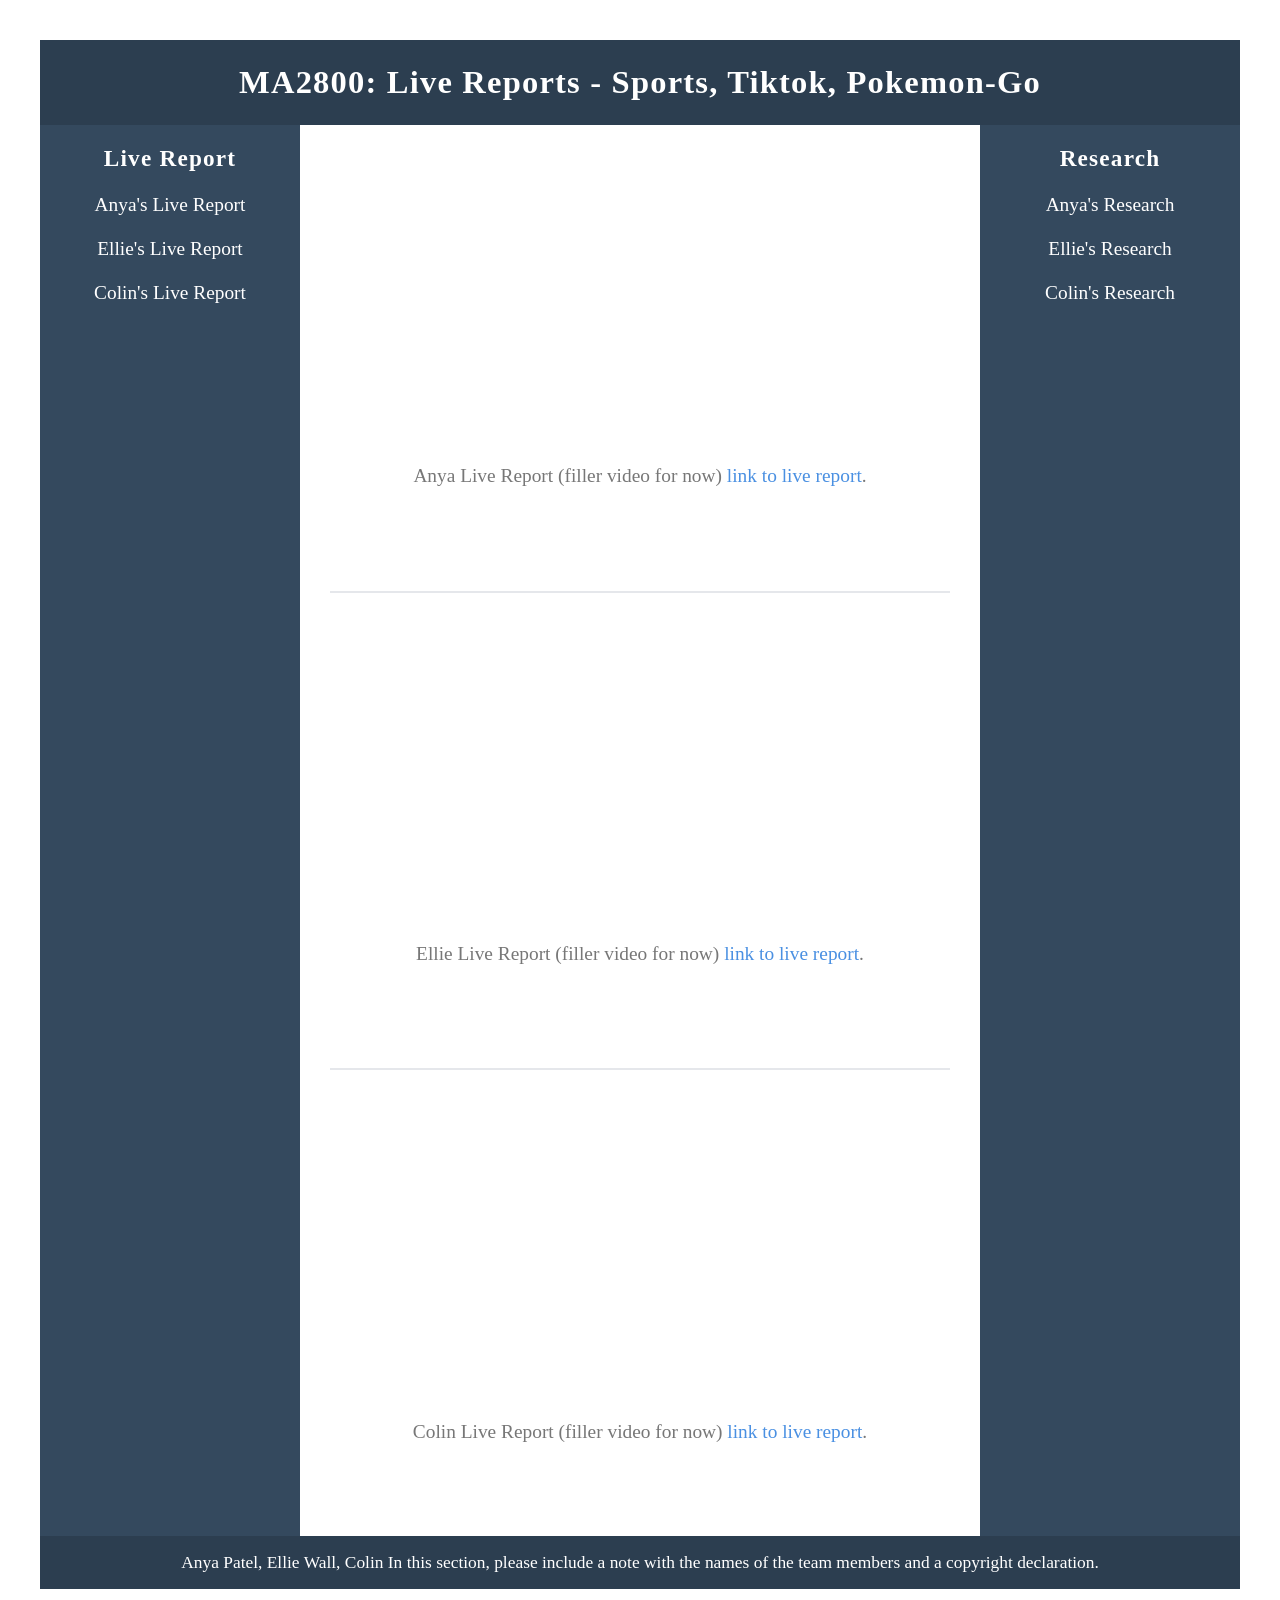
==== index.html @ e027db41 "added to anya section" ====
<html> 
<head>
  <link rel="stylesheet" href="style.css">
  
		<style type="text/css">
      
			* {
				box-sizing: border-box;
			}
	
		</style>
  
  </head>


<body class="main">
	<header>
    <b>MA2800: Live Reports - Sports, Tiktok, Pokemon-Go</b>
	</header>
  
<div class="main-body">

  <section class="main-content">  
    
    <br><br><br>
      
    
<iframe width="400px" height="225" src="https://www.youtube.com/embed/4irKb59Mtws?si=ZfSby3piCIACk_WV" title="YouTube video player" frameborder="0" allow="accelerometer; autoplay; clipboard-write; encrypted-media; gyroscope; picture-in-picture; web-share" referrerpolicy="strict-origin-when-cross-origin" allowfullscreen></iframe>

<p>
  Anya Live Report (filler video for now)
<a href="https://support.google.com/youtube/answer/171780?hl=en-GB#:~:text=Embed%20a%20video%20or%20playlist&text=From%20the%20list%20of%20Share,com%20to%20the%20firewall%20allowlist." target="_blank">link to live report</a>.
</p>
    
<br><br>
<hr class="divider" id="Ellie">
<br><br><br>
    
<iframe width="400" height="225" src="https://www.youtube.com/embed/wGW_brMHK-o?si=hRxKxmYurmIoXwDk" title="YouTube video player" frameborder="0" allow="accelerometer; autoplay; clipboard-write; encrypted-media; gyroscope; picture-in-picture; web-share" referrerpolicy="strict-origin-when-cross-origin" allowfullscreen></iframe>

<p>
  Ellie Live Report (filler video for now)
<a href="https://ukft.org/sustainabilityconference24/" target="_blank">link to live report</a>.
</p>

<br><br>
<hr class="divider" id="Colin">
<br><br><br>
    
<iframe width="400" height="225" src="https://www.youtube.com/embed/zsjhBe-sXkY?si=4Ie4FmLGtSsrRC6t" title="YouTube video player" frameborder="0" allow="accelerometer; autoplay; clipboard-write; encrypted-media; gyroscope; picture-in-picture; web-share" referrerpolicy="strict-origin-when-cross-origin" allowfullscreen></iframe>

<p>
Colin Live Report (filler video for now) 
<a href="https://www.youtube.com/embed/zsjhBe-sXkY?si=4Ie4FmLGtSsrRC6t" target="_blank">link to live report</a>.
</p>

<br><br>
    
</section>
  

<div class="main-sidebar-1 hg-sidebar">
  <a href="index.html"><b>Live Report</b></a> 
  <br><br>
  <a href="index.html">Anya's Live Report</a>
  <br><br>
  <a href="index.html#Ellie">Ellie's Live Report</a>
  <br><br>
  <a href="index.html#Colin">Colin's Live Report</a>
</div>

<div class="main-sidebar-2 hg-sidebar">
  <a href="research.html"><b>Research</b></a>
  <br><br>
  <a href="research.html#Anya">Anya's Research</a>
  <br><br>
  <a href="research.html#Ellie">Ellie's Research</a>
  <br><br>
  <a href="research.html#Colin">Colin's Research</a>
</div>
  
</div>

<footer>
  Anya Patel, Ellie Wall, Colin
In this section, please include a note with the names of the team members and a copyright declaration.
</footer>

  </body>
  
  </html>
---- style.css ----
html, body {
    margin: 0;
    padding: 20px;
    font-family: 'Times New Roman', serif;				
    font-size: 1.1em;
    text-align: center;
    color: #2b2b2b;
}
    
.main header {
    background: #2c3e50;
    color: white;
    font-size: 1.4em;
    padding: 24px;
}

.main footer {
    background: #2c3e50;
    color: white;
    font-size: 0.9em;
    padding: 16px;
}
    
.hg-sidebar {
    background: #34495e;
    color: white;
    min-width: 180px;
    padding: 20px;
}

.hg-sidebar a {
    color: #ffffff;
    text-decoration: none;
    padding: 10px 12px;
}

.hg-sidebar a:hover {
    color: #4a90e2;
    background: rgba(138, 152, 223, 0.1);
}

.main {
    min-height: 100vh;
}
    
.main, .main-body {        
    display: flex;
    flex: 1 1 auto;
    flex-direction: column;
}
    
.main-content {
    flex: 1 1 auto;
    color: #777777;
    padding: 30px;
}

iframe {
    border-radius: 10px; /* makes the corner of the videos rounded, you can remove if you dont like it*/
    max-width: 100%;
}

a {
    color: #4a90e2;
    text-decoration: none;
}

a:hover {
    text-decoration: underline;
}

.divider {
    border: none;
    border-top: 2px solid #e5e7eb;
    margin: 40px 0;
 }

b {
    letter-spacing: 1.2px;
    font-size: 1.2em;
  }
                 
 @media (min-width: 768px) {
    .main-sidebar-1 {
        order: -1;
    }
                
.main-body {
    flex-direction: row;
    }
            
.hg-sidebar {
    flex: 0 0 260px;
    }
            
    }
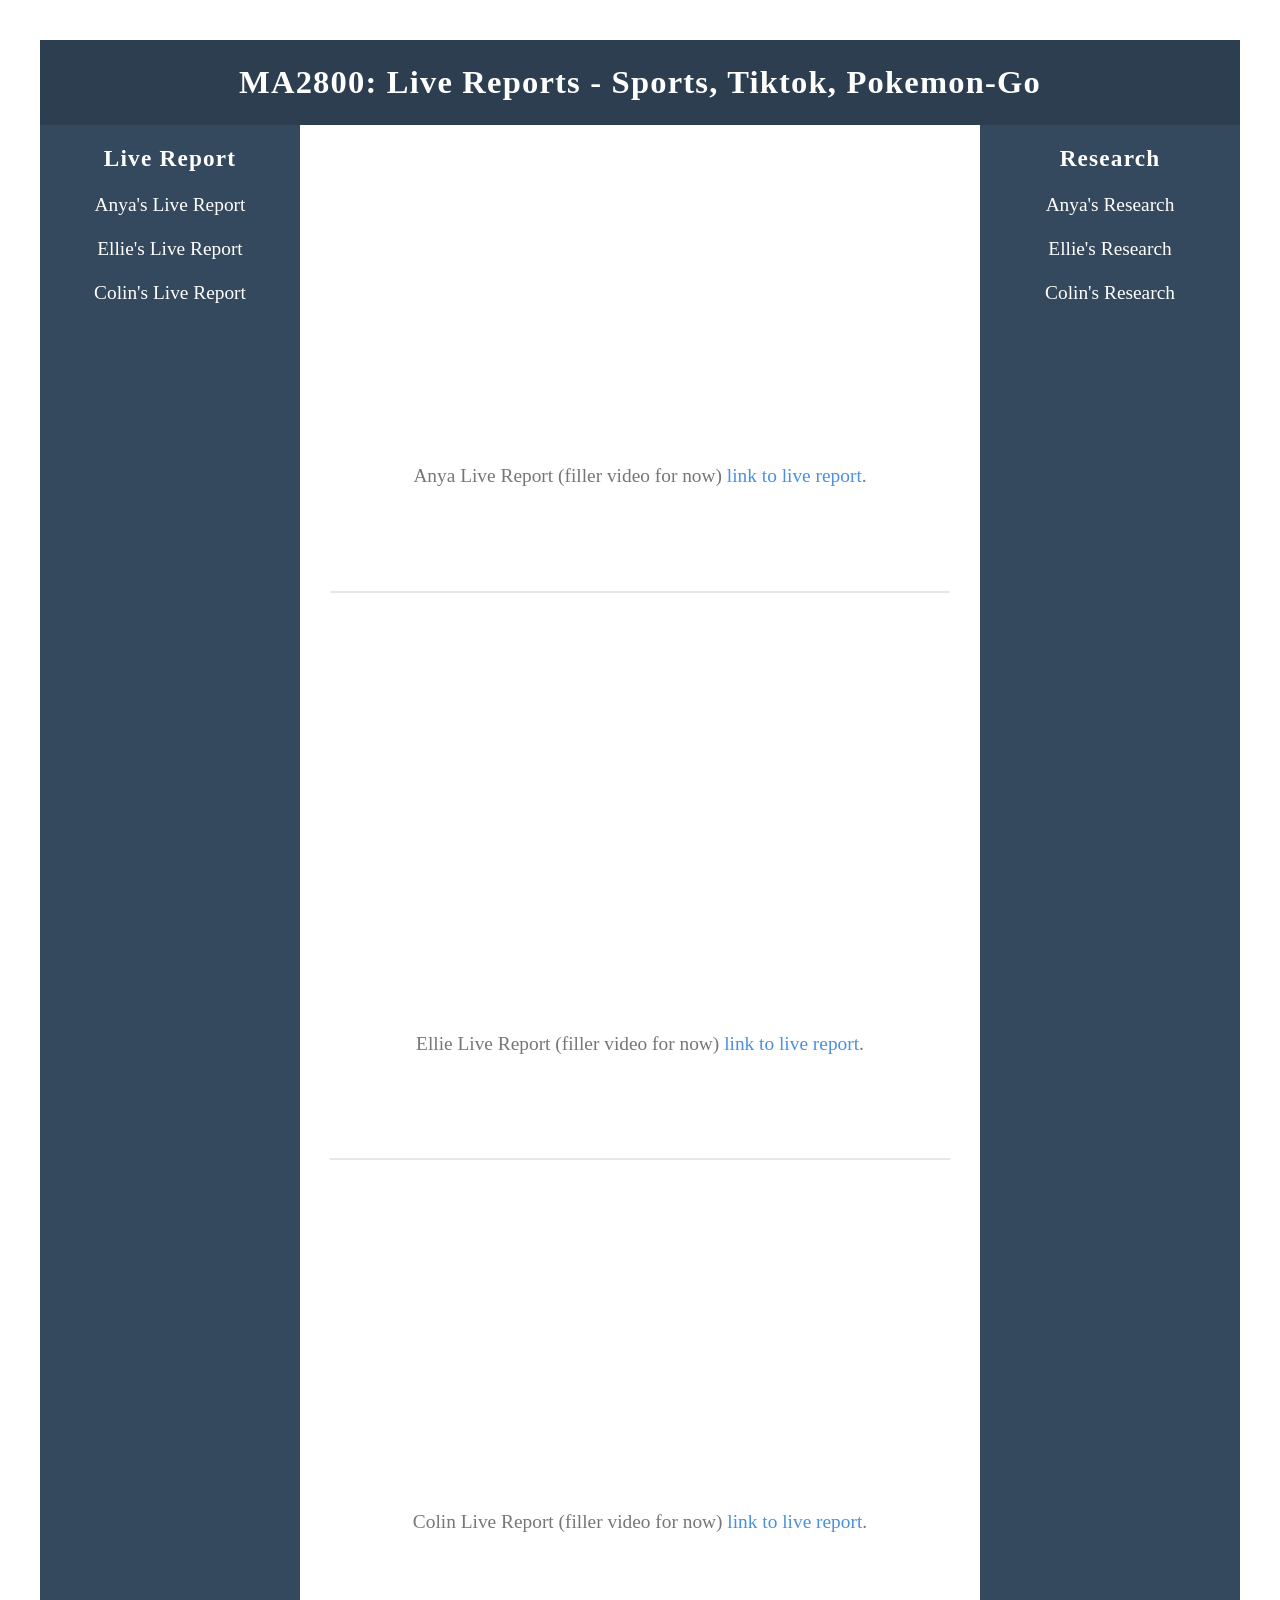
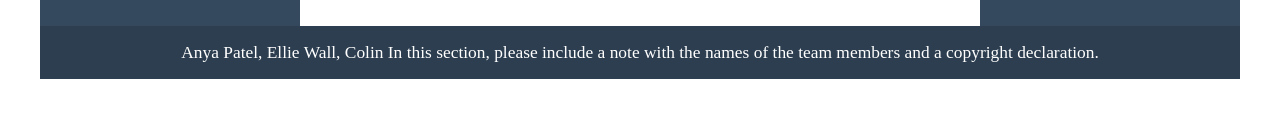
==== commit 60242077: "last change ellie" ====
--- a/index.html
+++ b/index.html
@@ -36,11 +36,11 @@
 <hr class="divider" id="Ellie">
 <br><br><br>
     
-<iframe width="400" height="225" src="https://www.youtube.com/embed/wGW_brMHK-o?si=hRxKxmYurmIoXwDk" title="YouTube video player" frameborder="0" allow="accelerometer; autoplay; clipboard-write; encrypted-media; gyroscope; picture-in-picture; web-share" referrerpolicy="strict-origin-when-cross-origin" allowfullscreen></iframe>
+<iframe width="560" height="315" src="https://www.youtube.com/embed/92qZfzbI1JE?si=lAw5JlmBK-CKZKuy" title="YouTube video player" frameborder="0" allow="accelerometer; autoplay; clipboard-write; encrypted-media; gyroscope; picture-in-picture; web-share" referrerpolicy="strict-origin-when-cross-origin" allowfullscreen></iframe>
 
 <p>
   Ellie Live Report (filler video for now)
-<a href="https://ukft.org/sustainabilityconference24/" target="_blank">link to live report</a>.
+<a href="https://youtu.be/92qZfzbI1JE?si=pVX-ABVM3F_J2EYu" target="_blank">link to live report</a>.
 </p>
 
 <br><br>
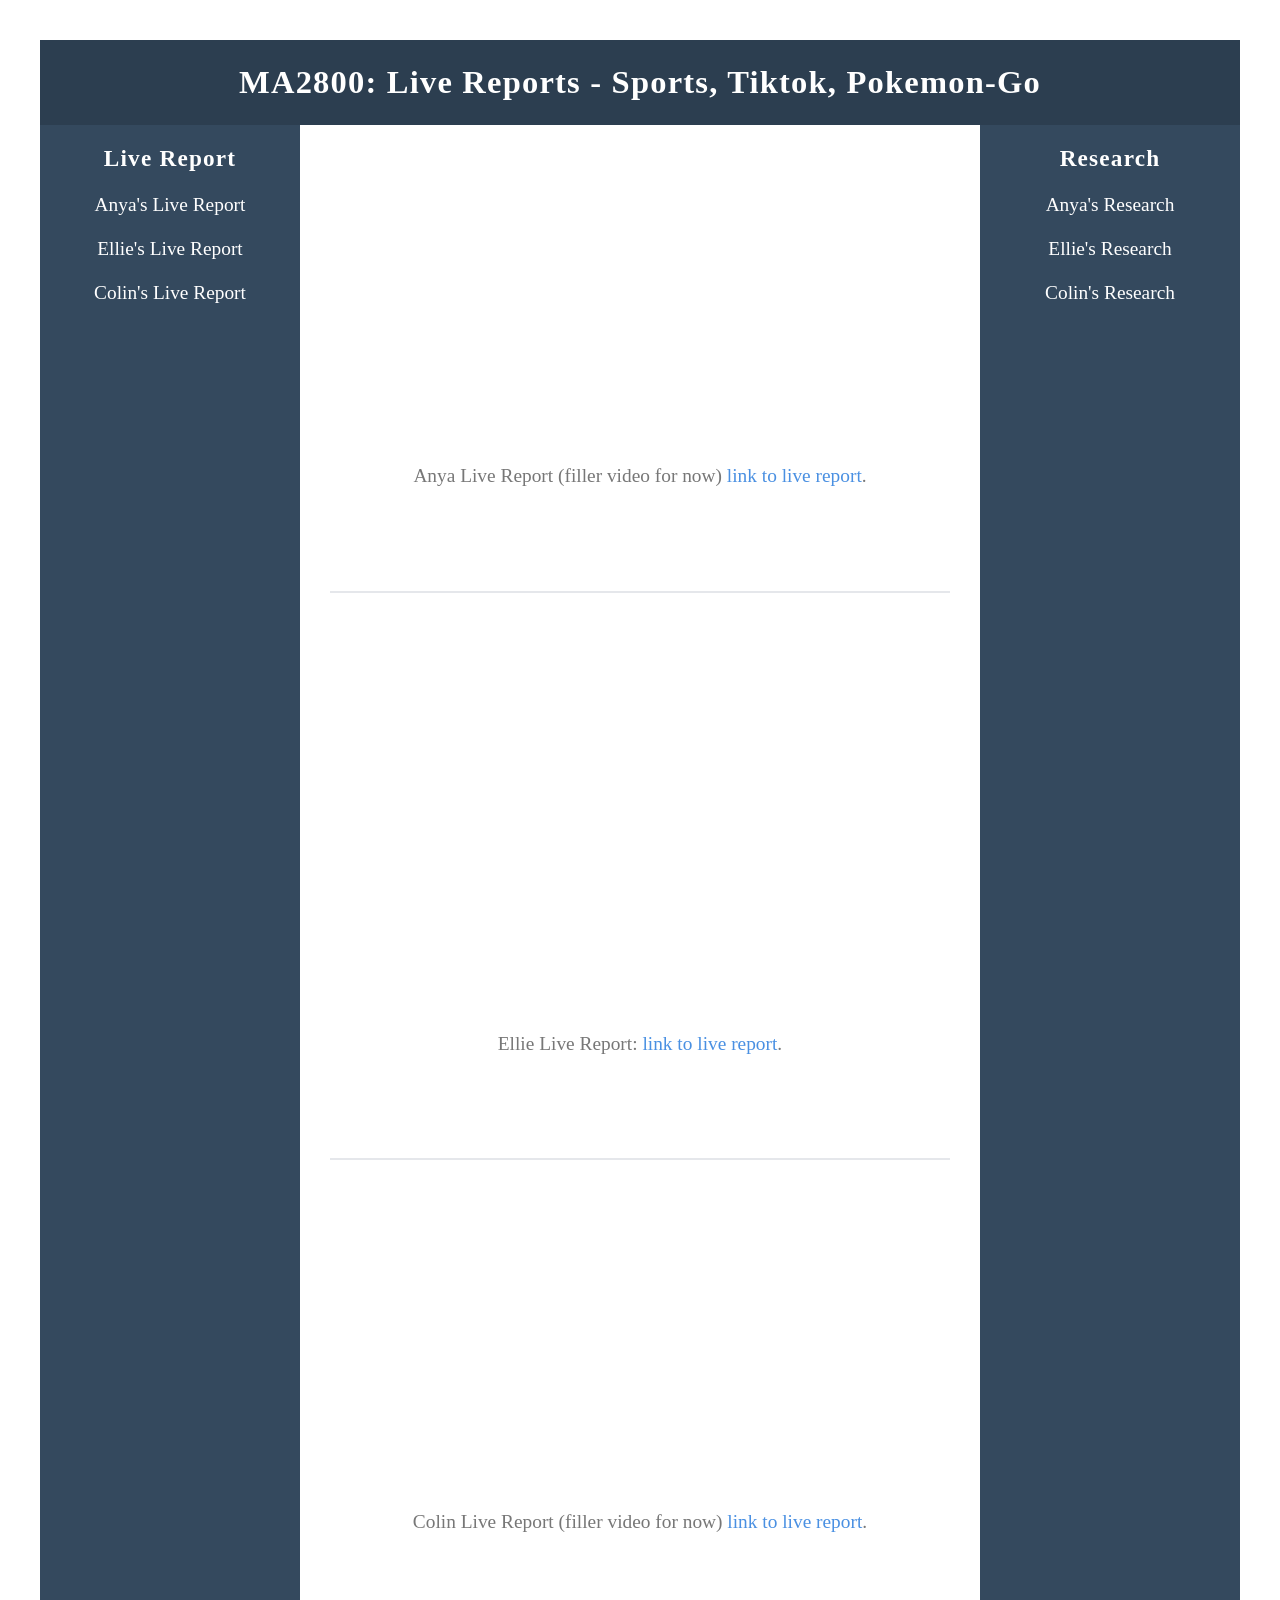
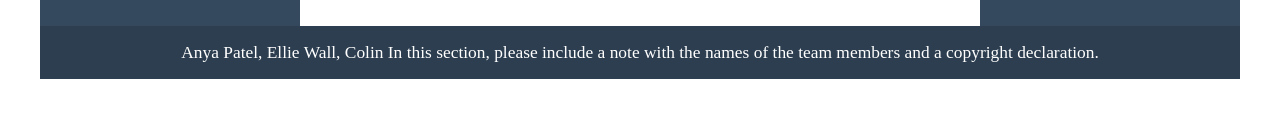
==== commit 39b3b340: "gbvhdfbhr" ====
--- a/index.html
+++ b/index.html
@@ -39,7 +39,7 @@
 <iframe width="560" height="315" src="https://www.youtube.com/embed/92qZfzbI1JE?si=lAw5JlmBK-CKZKuy" title="YouTube video player" frameborder="0" allow="accelerometer; autoplay; clipboard-write; encrypted-media; gyroscope; picture-in-picture; web-share" referrerpolicy="strict-origin-when-cross-origin" allowfullscreen></iframe>
 
 <p>
-  Ellie Live Report (filler video for now)
+  Ellie Live Report:
 <a href="https://youtu.be/92qZfzbI1JE?si=pVX-ABVM3F_J2EYu" target="_blank">link to live report</a>.
 </p>
 
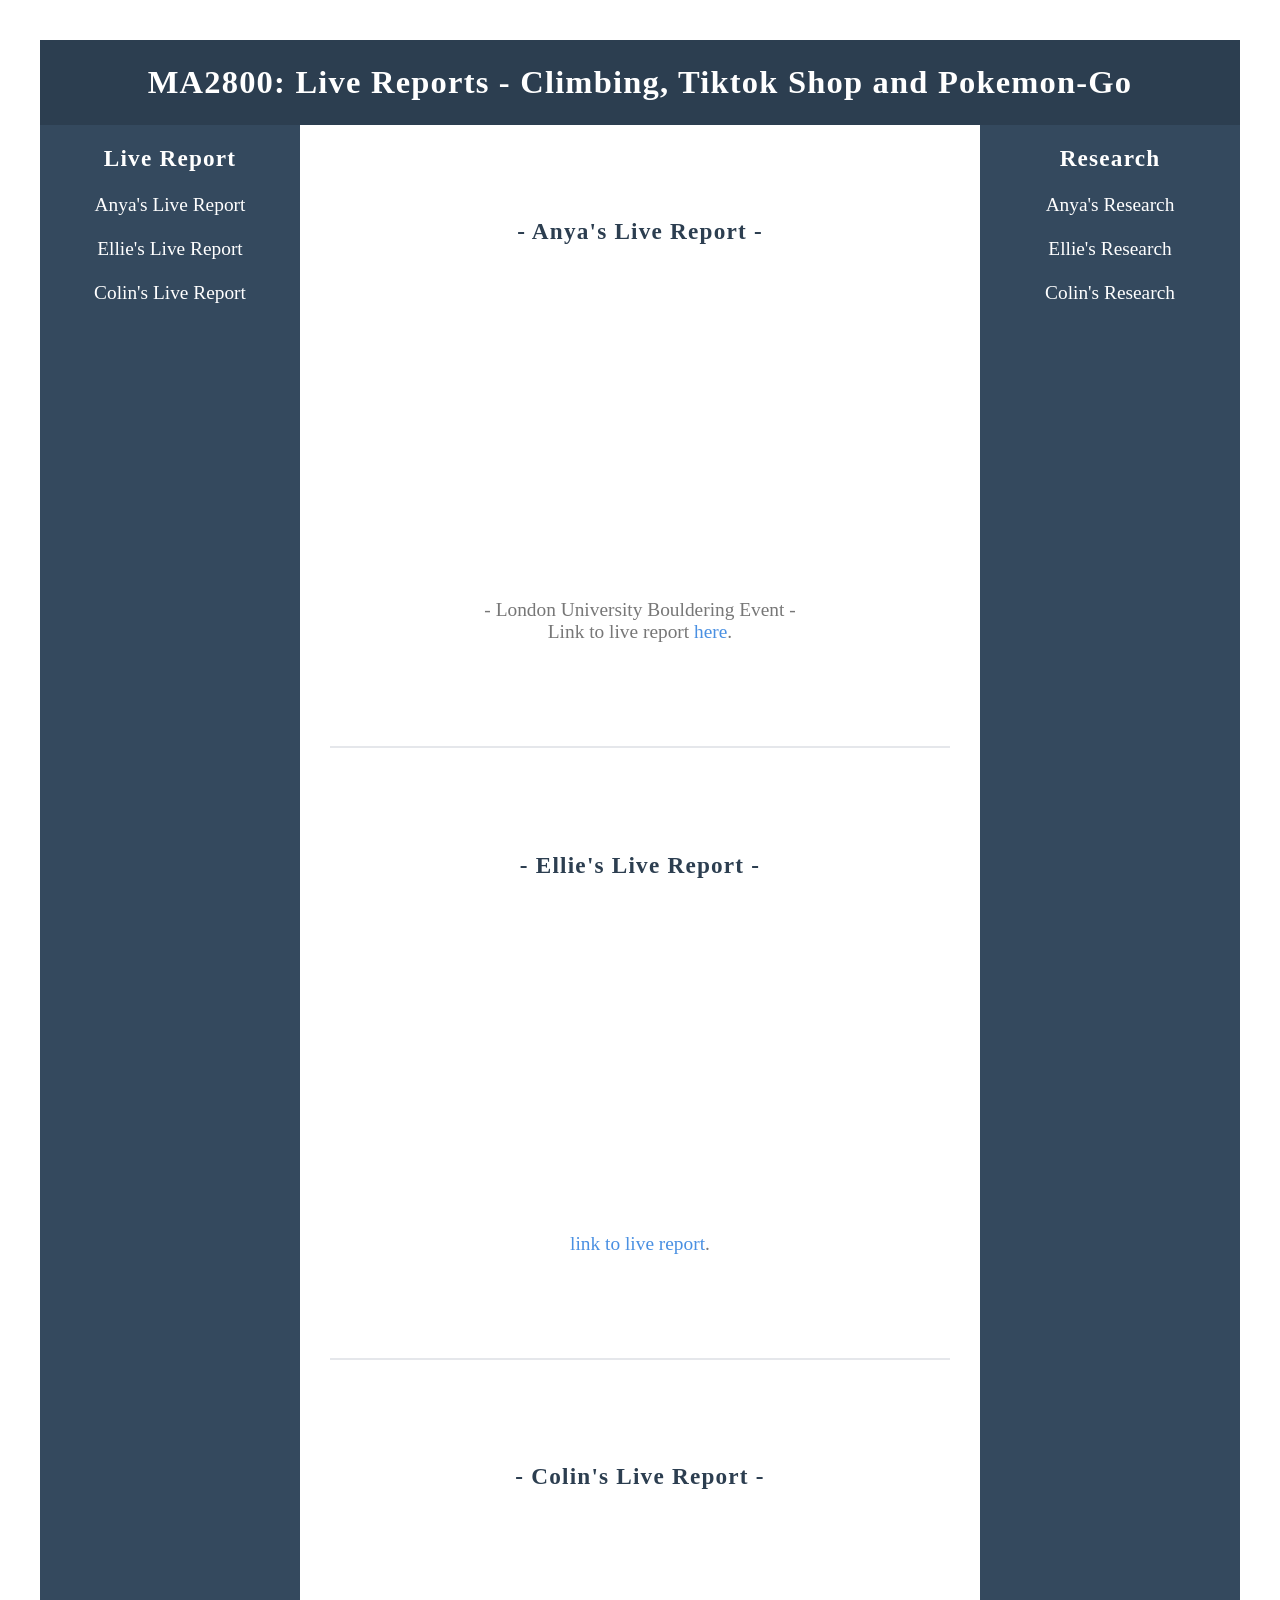
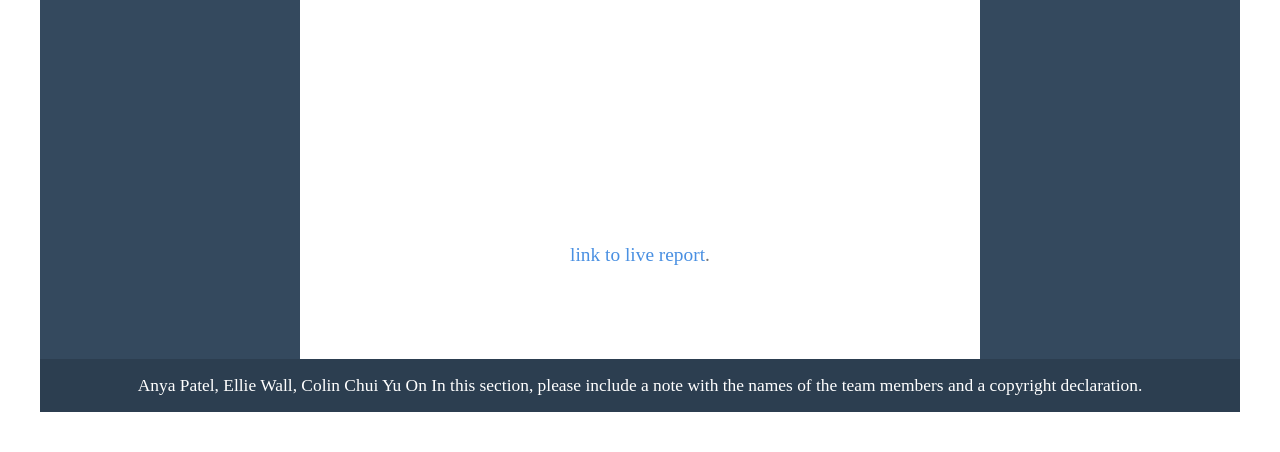
==== commit e3d68614: "made pretty, finished some more Anya sections" ====
--- a/index.html
+++ b/index.html
@@ -15,42 +15,39 @@
 
 <body class="main">
 	<header>
-    <b>MA2800: Live Reports - Sports, Tiktok, Pokemon-Go</b>
+    <b class="bold-text">MA2800: Live Reports - Climbing, Tiktok Shop and Pokemon-Go</b>
 	</header>
   
 <div class="main-body">
 
   <section class="main-content">  
     
-    <br><br><br>
+    <br><br>
       
-    
-<iframe width="400px" height="225" src="https://www.youtube.com/embed/4irKb59Mtws?si=ZfSby3piCIACk_WV" title="YouTube video player" frameborder="0" allow="accelerometer; autoplay; clipboard-write; encrypted-media; gyroscope; picture-in-picture; web-share" referrerpolicy="strict-origin-when-cross-origin" allowfullscreen></iframe>
+    <p><b class="in-text bold-text">- Anya's Live Report -</b></p>
+    <iframe width="560" height="315" src="https://www.youtube.com/embed/AcAt4Gjz7Us?si=WIfXNjkvLZYk3I-H" title="YouTube video player" frameborder="0" allow="accelerometer; autoplay; clipboard-write; encrypted-media; gyroscope; picture-in-picture; web-share" referrerpolicy="strict-origin-when-cross-origin" allowfullscreen></iframe>
 
-<p>
-  Anya Live Report (filler video for now)
-<a href="https://support.google.com/youtube/answer/171780?hl=en-GB#:~:text=Embed%20a%20video%20or%20playlist&text=From%20the%20list%20of%20Share,com%20to%20the%20firewall%20allowlist." target="_blank">link to live report</a>.
+<p>- London University Bouldering Event -<br> Link to live report 
+<a href="https://www.youtube.com/watch?v=AcAt4Gjz7Us" target="_blank">here</a>.
 </p>
     
 <br><br>
 <hr class="divider" id="Ellie">
-<br><br><br>
-    
+<br><br>
+<p><b class="in-text bold-text">- Ellie's Live Report -</b></p>
 <iframe width="560" height="315" src="https://www.youtube.com/embed/92qZfzbI1JE?si=lAw5JlmBK-CKZKuy" title="YouTube video player" frameborder="0" allow="accelerometer; autoplay; clipboard-write; encrypted-media; gyroscope; picture-in-picture; web-share" referrerpolicy="strict-origin-when-cross-origin" allowfullscreen></iframe>
 
 <p>
-  Ellie Live Report:
 <a href="https://youtu.be/92qZfzbI1JE?si=pVX-ABVM3F_J2EYu" target="_blank">link to live report</a>.
 </p>
 
 <br><br>
 <hr class="divider" id="Colin">
-<br><br><br>
-    
-<iframe width="400" height="225" src="https://www.youtube.com/embed/zsjhBe-sXkY?si=4Ie4FmLGtSsrRC6t" title="YouTube video player" frameborder="0" allow="accelerometer; autoplay; clipboard-write; encrypted-media; gyroscope; picture-in-picture; web-share" referrerpolicy="strict-origin-when-cross-origin" allowfullscreen></iframe>
+<br><br>
+<p><b class="in-text bold-text">- Colin's Live Report -</b></p>
+<iframe width="560" height="315" src="https://www.youtube.com/embed/zsjhBe-sXkY?si=4Ie4FmLGtSsrRC6t" title="YouTube video player" frameborder="0" allow="accelerometer; autoplay; clipboard-write; encrypted-media; gyroscope; picture-in-picture; web-share" referrerpolicy="strict-origin-when-cross-origin" allowfullscreen></iframe>
 
 <p>
-Colin Live Report (filler video for now) 
 <a href="https://www.youtube.com/embed/zsjhBe-sXkY?si=4Ie4FmLGtSsrRC6t" target="_blank">link to live report</a>.
 </p>
 
@@ -60,7 +57,7 @@
   
 
 <div class="main-sidebar-1 hg-sidebar">
-  <a href="index.html"><b>Live Report</b></a> 
+  <a href="index.html"><b class="bold-text">Live Report</b></a> 
   <br><br>
   <a href="index.html">Anya's Live Report</a>
   <br><br>
@@ -70,7 +67,7 @@
 </div>
 
 <div class="main-sidebar-2 hg-sidebar">
-  <a href="research.html"><b>Research</b></a>
+  <a href="research.html"><b class="bold-text">Research</b></a>
   <br><br>
   <a href="research.html#Anya">Anya's Research</a>
   <br><br>
@@ -82,7 +79,7 @@
 </div>
 
 <footer>
-  Anya Patel, Ellie Wall, Colin
+  Anya Patel, Ellie Wall, Colin Chui Yu On
 In this section, please include a note with the names of the team members and a copyright declaration.
 </footer>
 
--- a/style.css
+++ b/style.css
@@ -76,9 +76,13 @@
     margin: 40px 0;
  }
 
-b {
+ .bold-text {
     letter-spacing: 1.2px;
     font-size: 1.2em;
+  }
+
+  .in-text {
+    color: #2c3e50
   }
                  
  @media (min-width: 768px) {
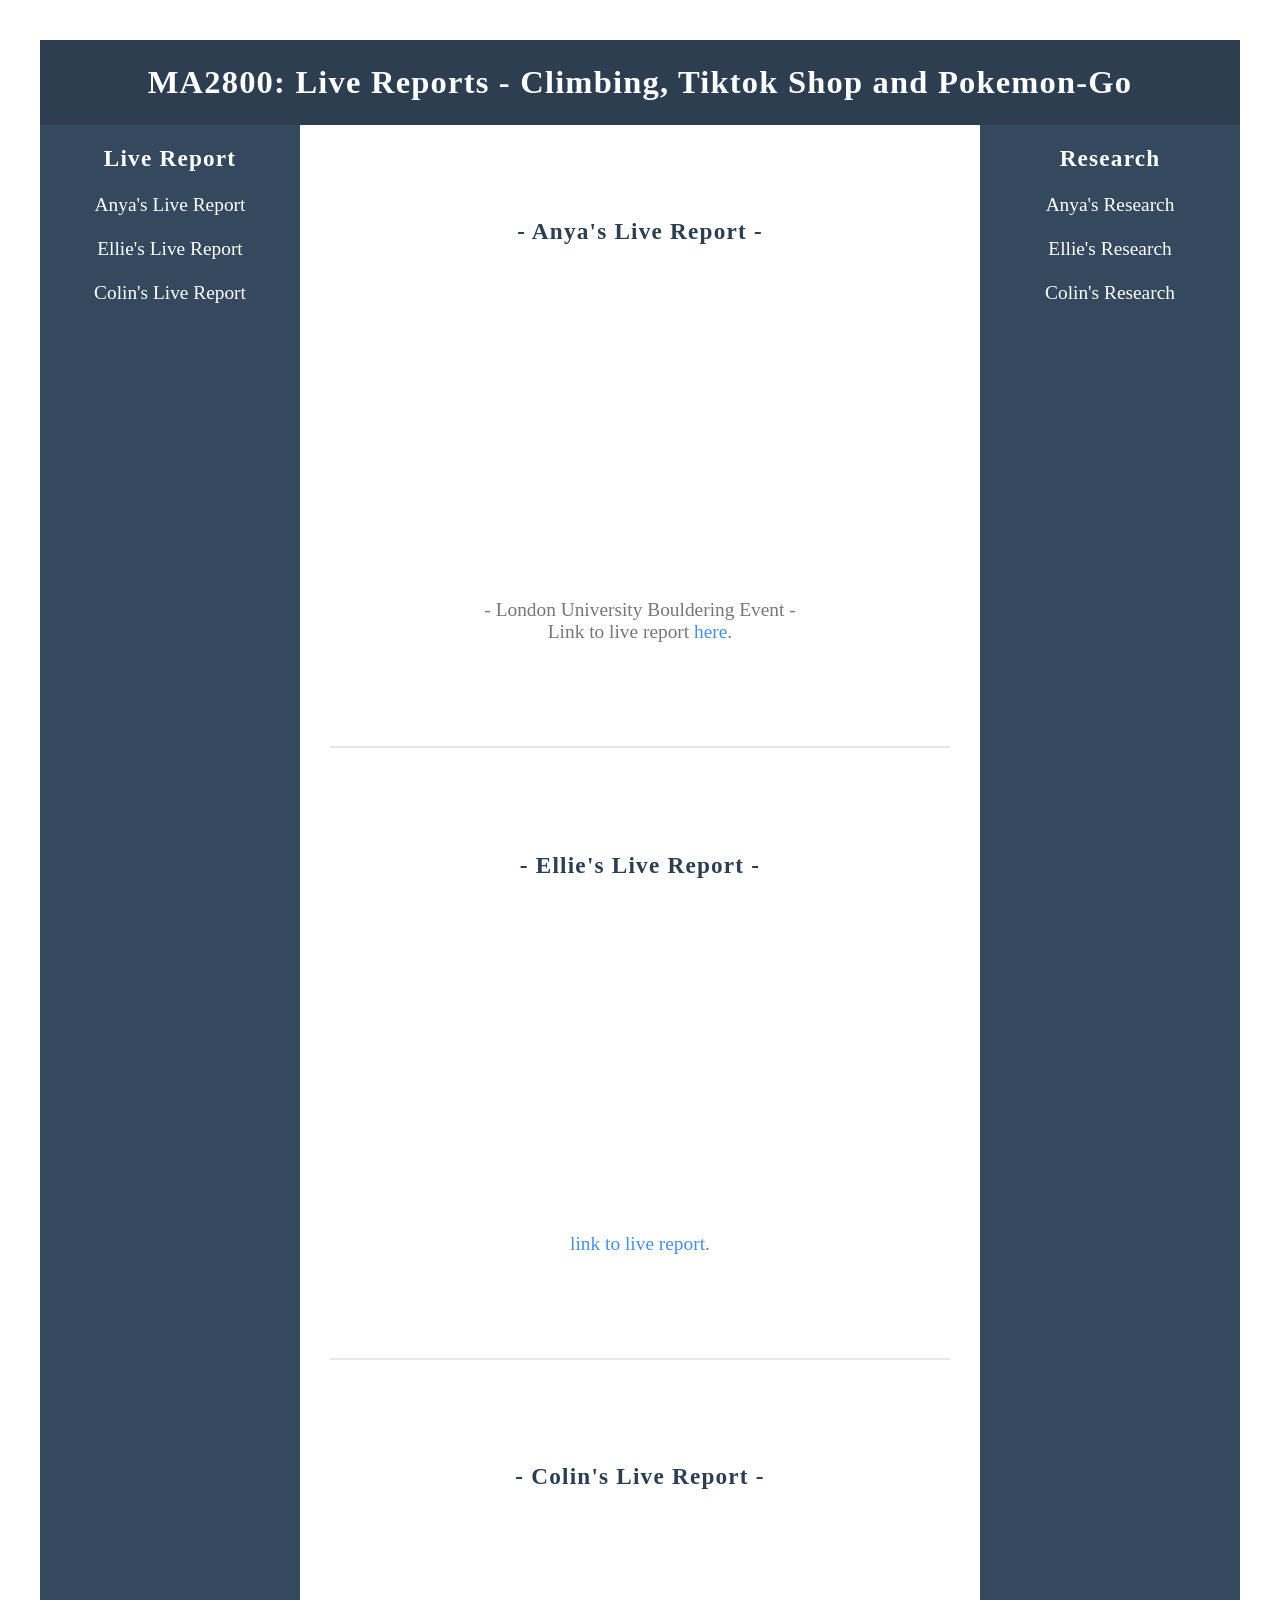
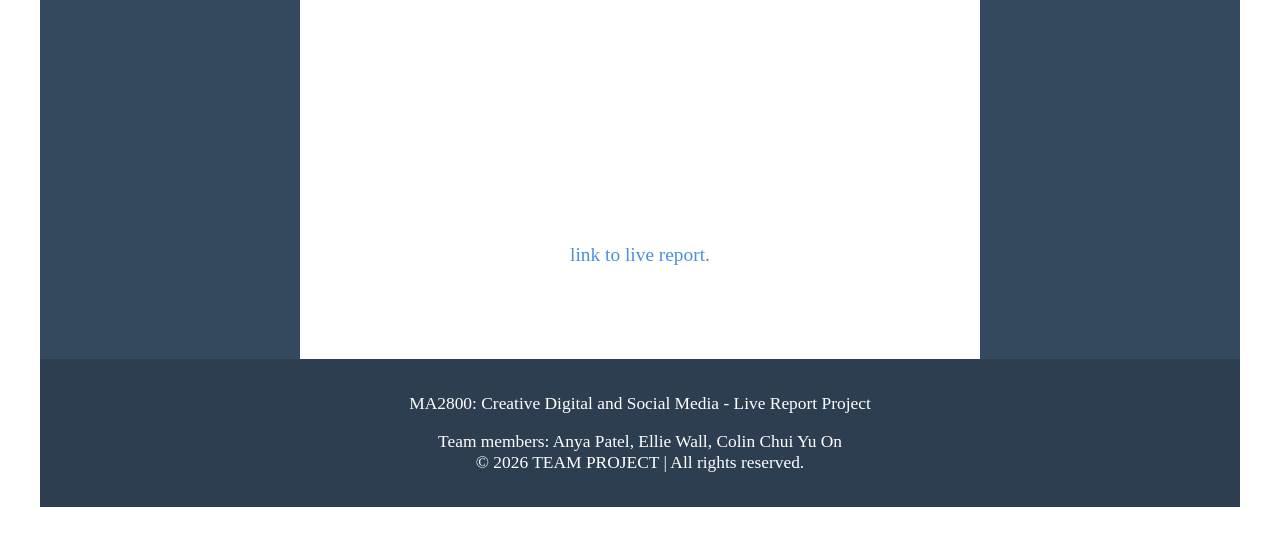
==== commit 8493bfd6: "added copyright declaration" ====
--- a/index.html
+++ b/index.html
@@ -79,8 +79,9 @@
 </div>
 
 <footer>
-  Anya Patel, Ellie Wall, Colin Chui Yu On
-In this section, please include a note with the names of the team members and a copyright declaration.
+  <p>MA2800: Creative Digital and Social Media - Live Report Project</p>
+  <p>Team members: Anya Patel, Ellie Wall, Colin Chui Yu On <br>
+    © 2026 TEAM PROJECT | All rights reserved.</p>
 </footer>
 
   </body>
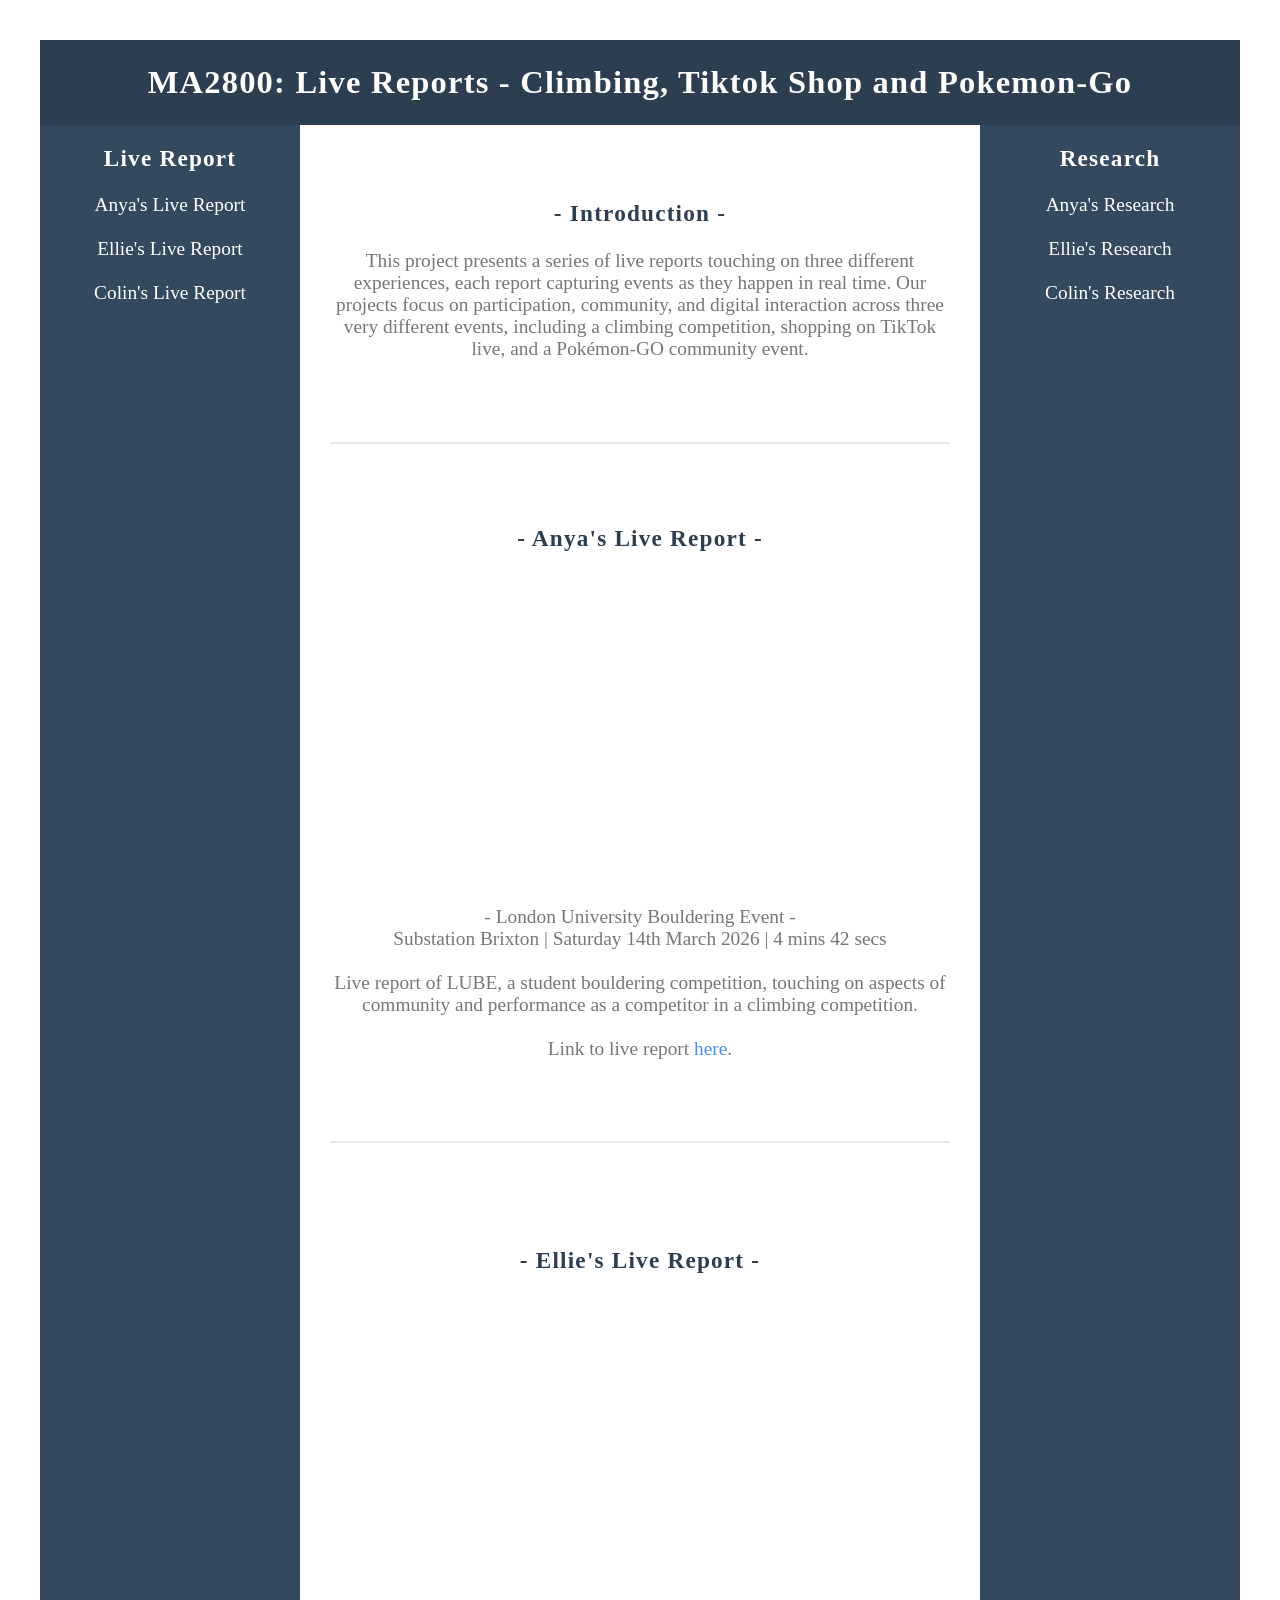
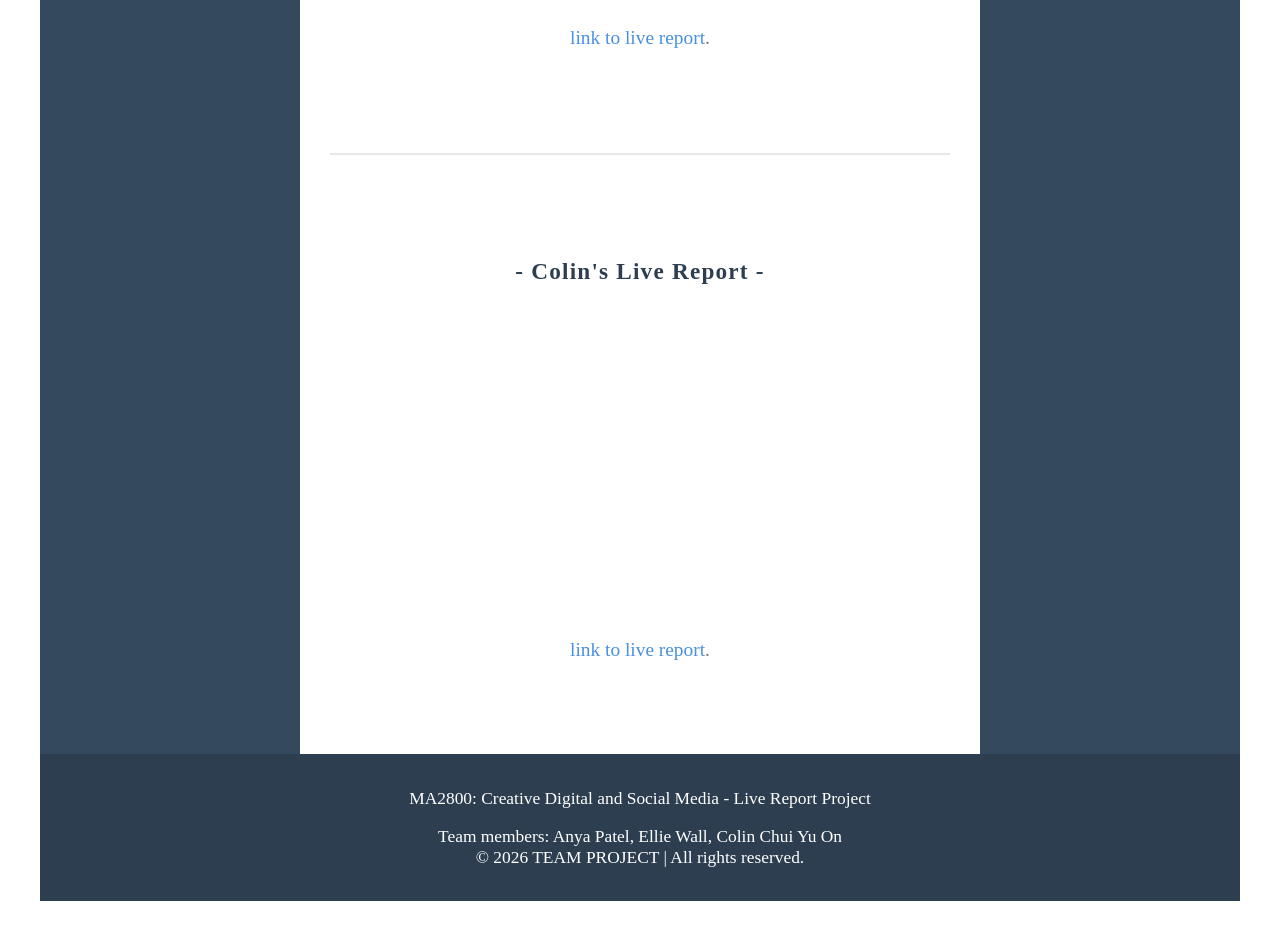
==== commit 87329497: "anya final changes" ====
--- a/index.html
+++ b/index.html
@@ -21,17 +21,27 @@
 <div class="main-body">
 
   <section class="main-content">  
+    <br>
+    <h3 class="in-text bold-text">- Introduction -</h3>
+    <p>
+      This project presents a series of live reports touching on three different experiences, each report capturing events as they happen in real time. Our projects focus on participation, community, and digital interaction across three very different events, including a climbing competition, shopping on TikTok live, and a Pokémon-GO community event.
+    </p>
     
-    <br><br>
+    <br>
+    <hr class="divider" id="Anya">
+    <br>
       
     <p><b class="in-text bold-text">- Anya's Live Report -</b></p>
     <iframe width="560" height="315" src="https://www.youtube.com/embed/AcAt4Gjz7Us?si=WIfXNjkvLZYk3I-H" title="YouTube video player" frameborder="0" allow="accelerometer; autoplay; clipboard-write; encrypted-media; gyroscope; picture-in-picture; web-share" referrerpolicy="strict-origin-when-cross-origin" allowfullscreen></iframe>
 
-<p>- London University Bouldering Event -<br> Link to live report 
+<p>- London University Bouldering Event -<br> 
+  Substation Brixton | Saturday 14th March 2026 | 4 mins 42 secs<br><br>
+  Live report of LUBE, a student bouldering competition, touching on aspects of community and performance as a competitor in a climbing competition.<br><br>
+  Link to live report 
 <a href="https://www.youtube.com/watch?v=AcAt4Gjz7Us" target="_blank">here</a>.
 </p>
     
-<br><br>
+<br>
 <hr class="divider" id="Ellie">
 <br><br>
 <p><b class="in-text bold-text">- Ellie's Live Report -</b></p>
@@ -59,7 +69,7 @@
 <div class="main-sidebar-1 hg-sidebar">
   <a href="index.html"><b class="bold-text">Live Report</b></a> 
   <br><br>
-  <a href="index.html">Anya's Live Report</a>
+  <a href="index.html#Anya">Anya's Live Report</a>
   <br><br>
   <a href="index.html#Ellie">Ellie's Live Report</a>
   <br><br>
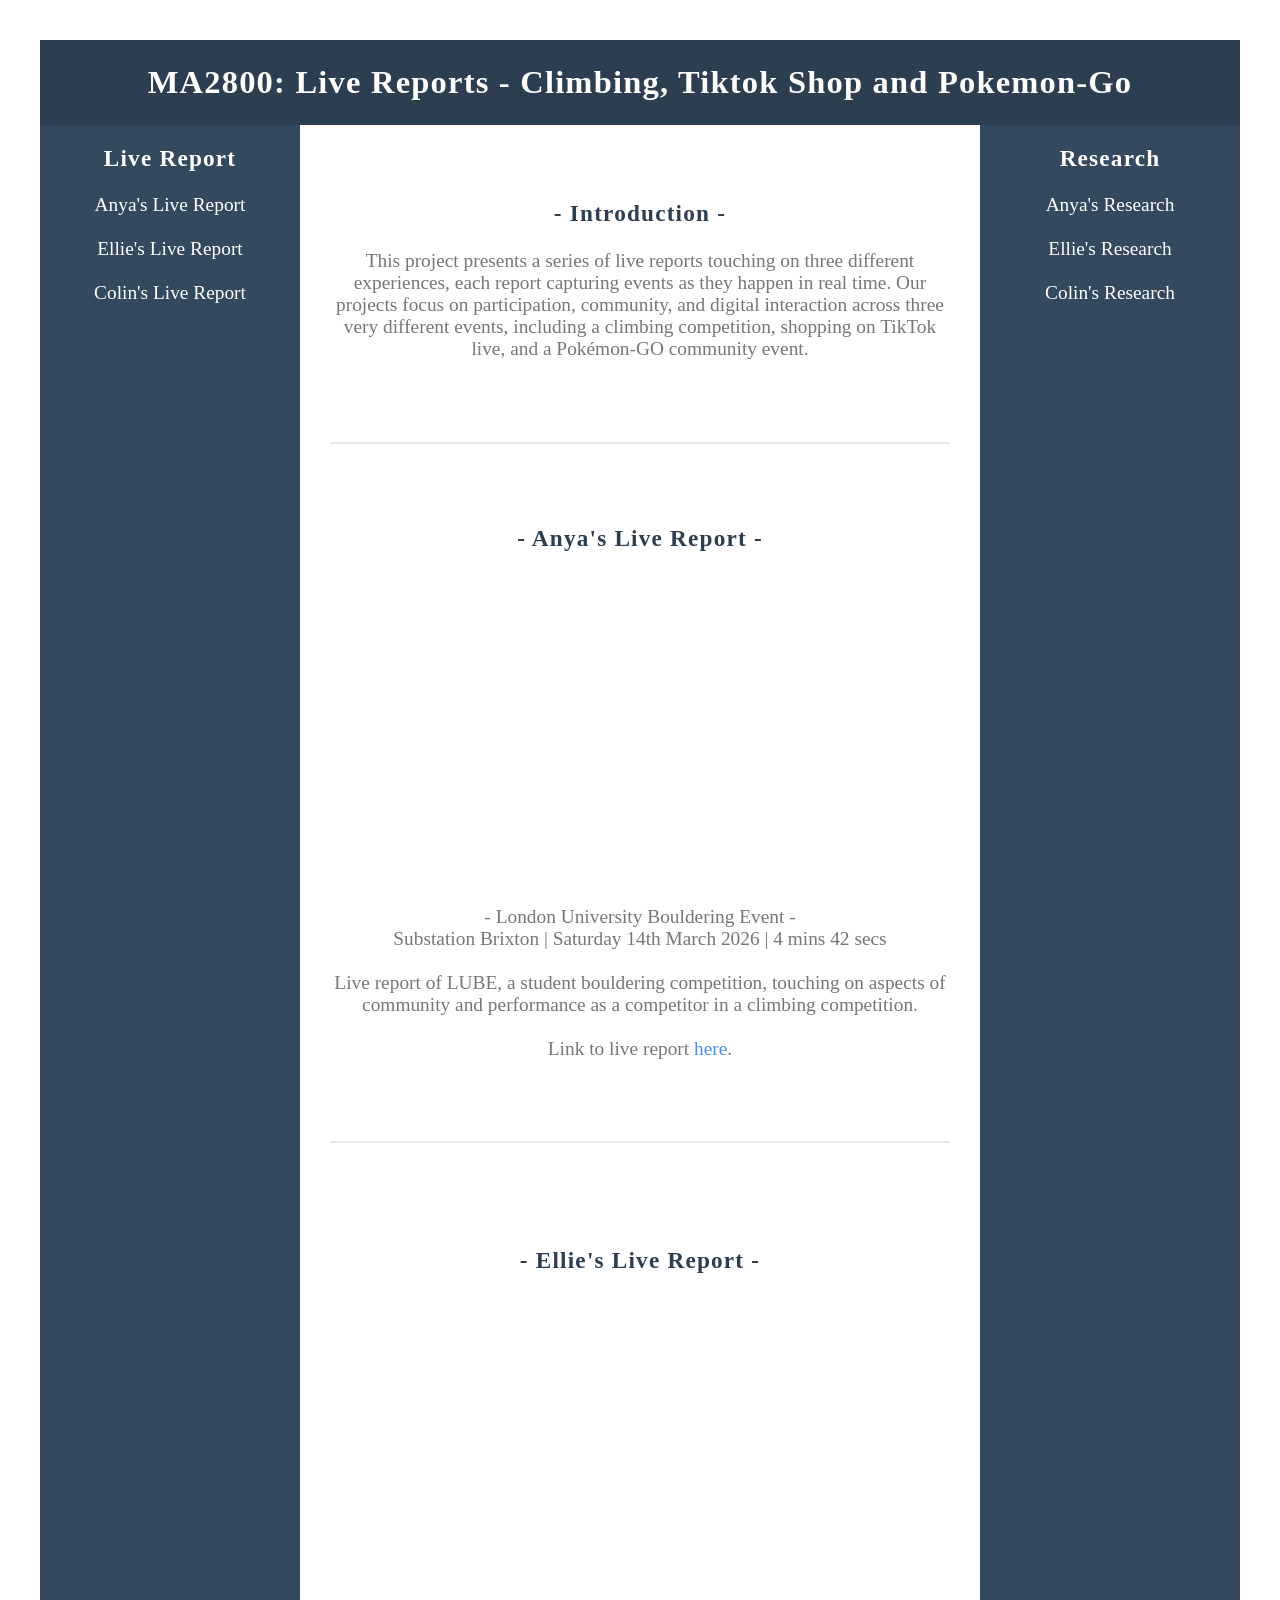
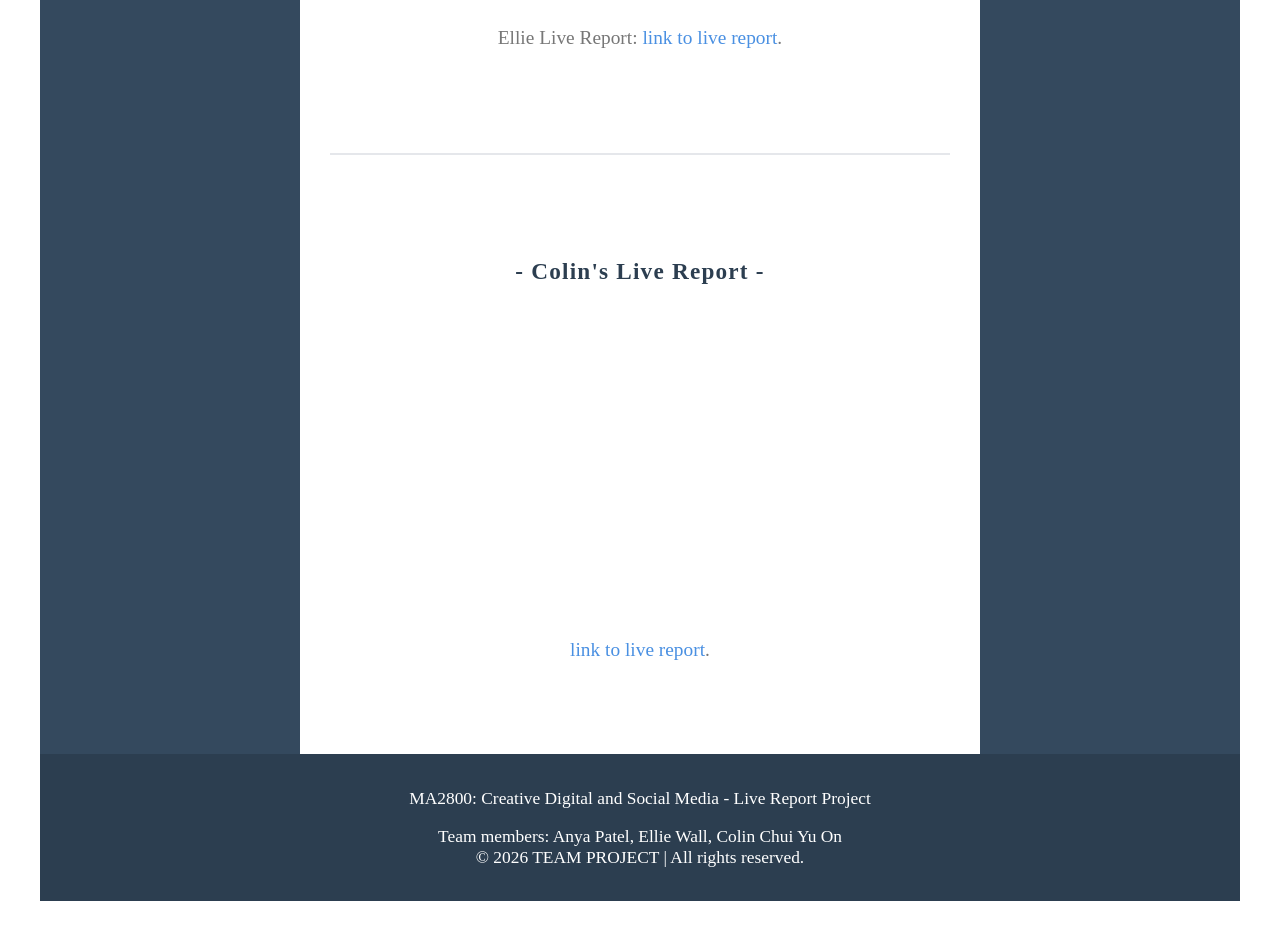
==== commit c829c4b0: "resolved merge conflicts and kept incoming changes" ====
--- a/index.html
+++ b/index.html
@@ -48,6 +48,7 @@
 <iframe width="560" height="315" src="https://www.youtube.com/embed/92qZfzbI1JE?si=lAw5JlmBK-CKZKuy" title="YouTube video player" frameborder="0" allow="accelerometer; autoplay; clipboard-write; encrypted-media; gyroscope; picture-in-picture; web-share" referrerpolicy="strict-origin-when-cross-origin" allowfullscreen></iframe>
 
 <p>
+  Ellie Live Report:
 <a href="https://youtu.be/92qZfzbI1JE?si=pVX-ABVM3F_J2EYu" target="_blank">link to live report</a>.
 </p>
 
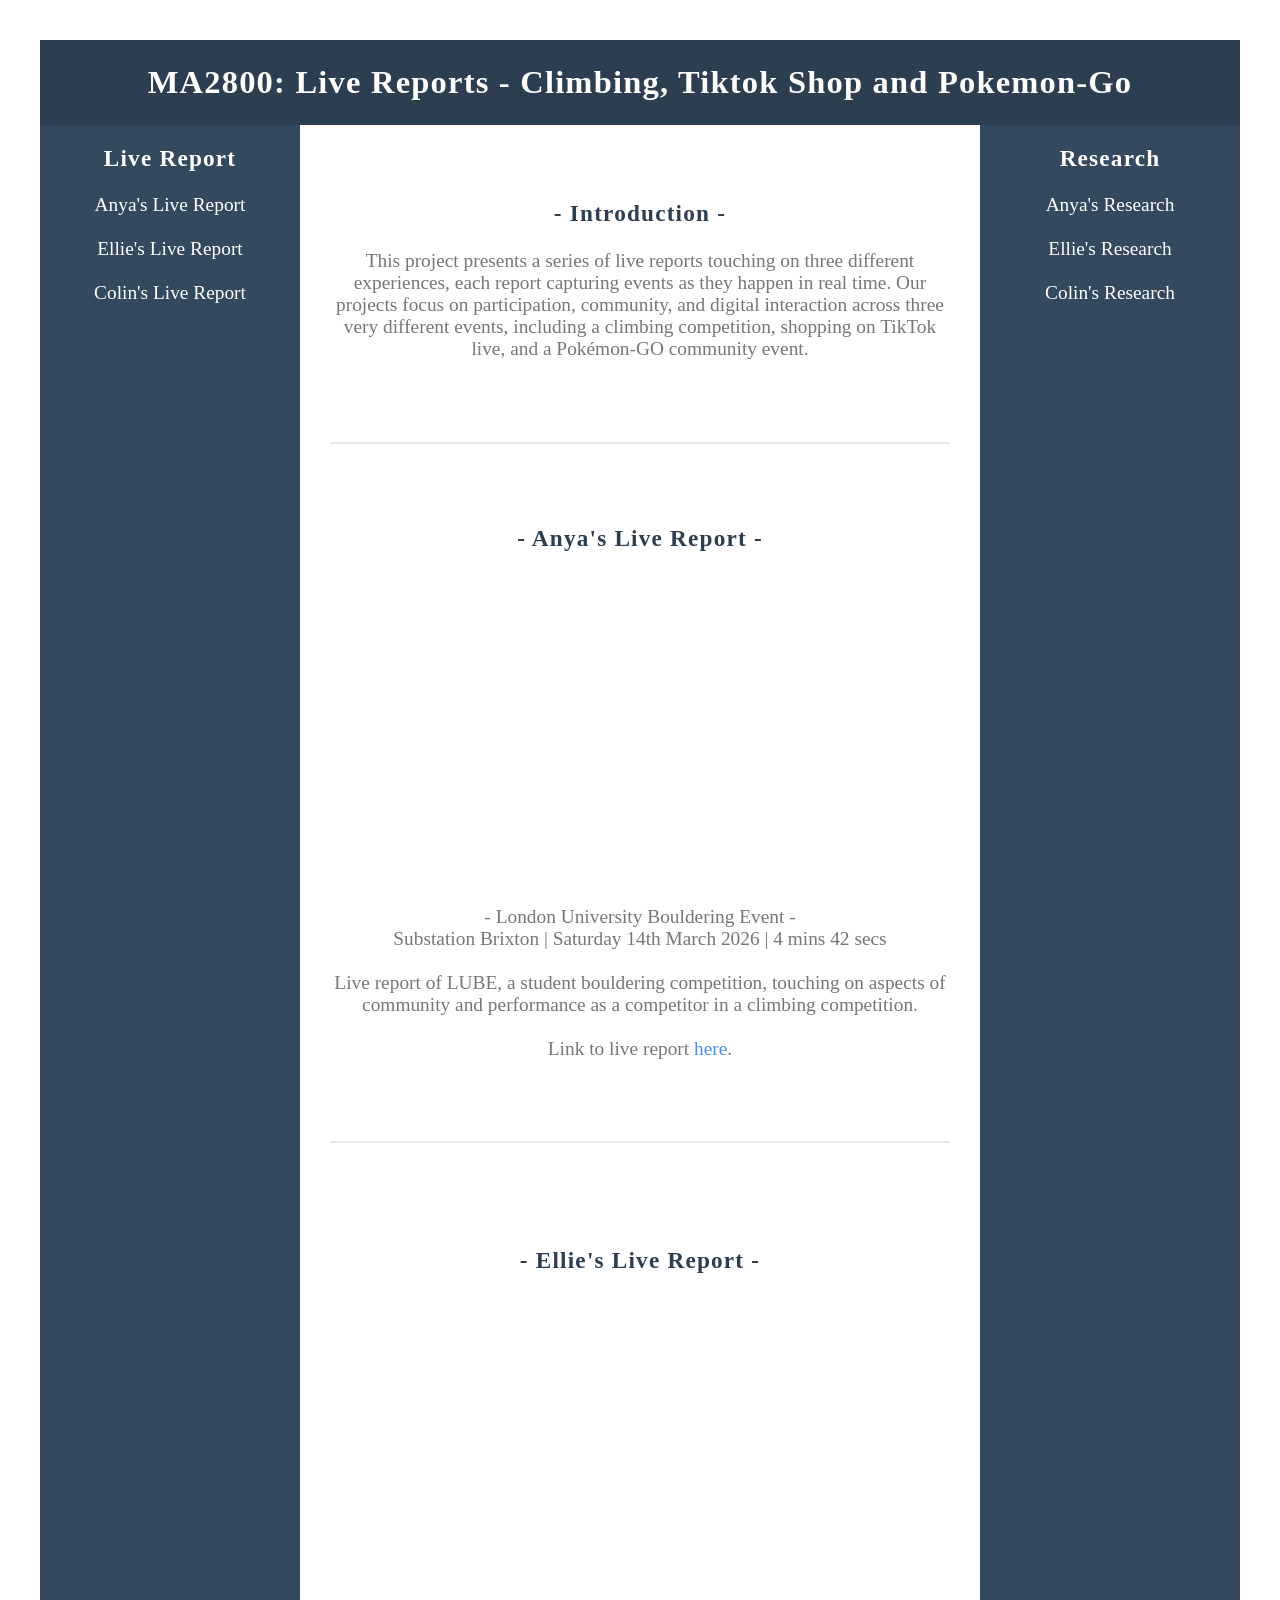
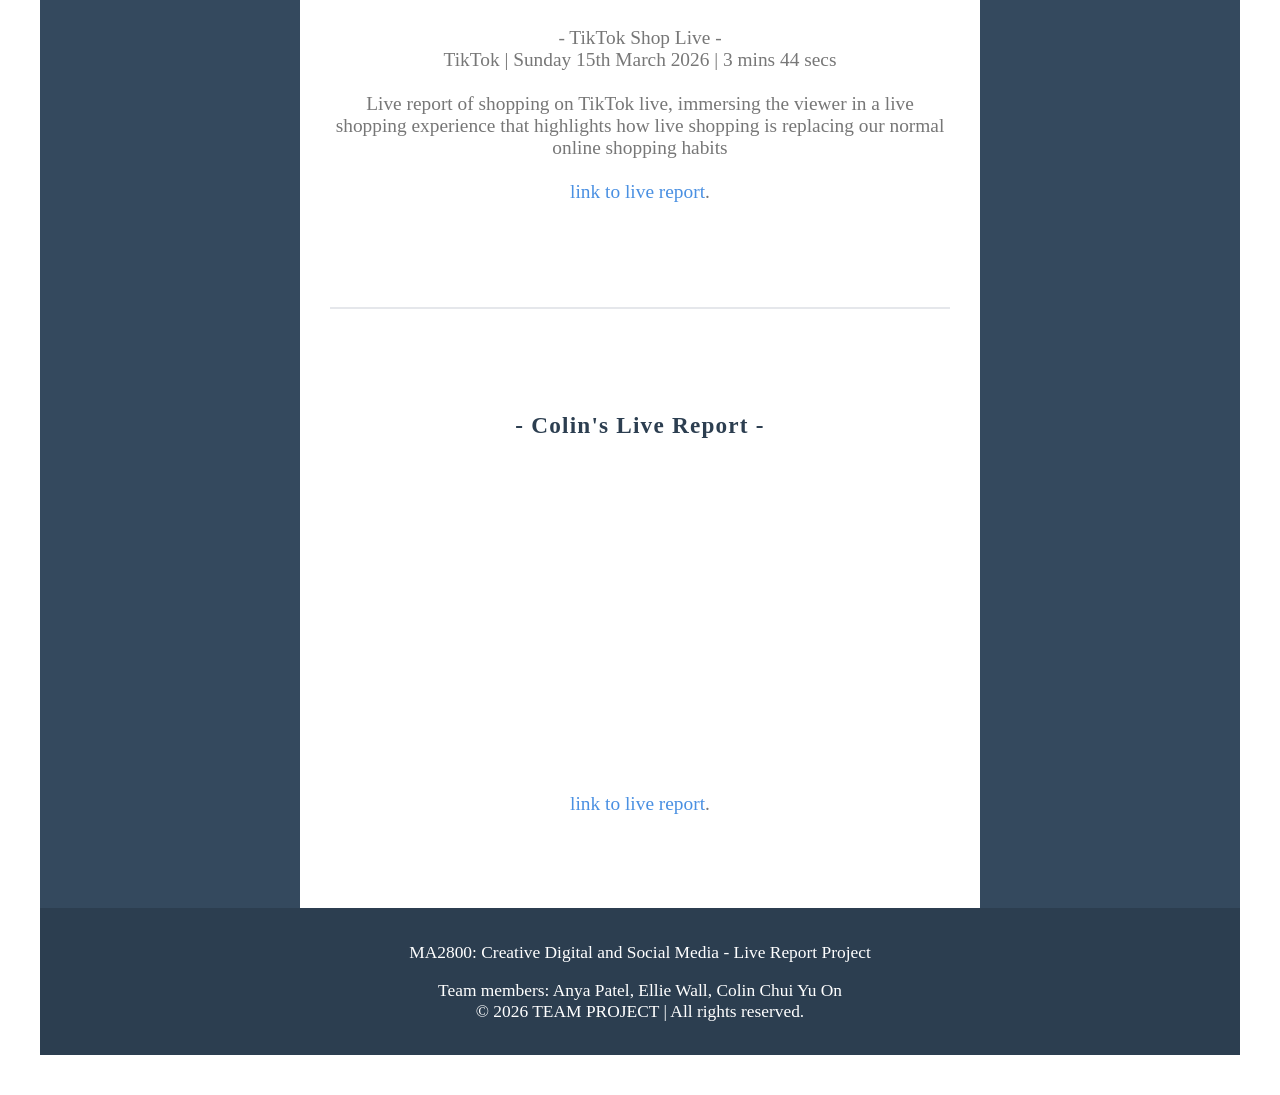
==== commit 7689a4d0: "last changes ellie" ====
--- a/index.html
+++ b/index.html
@@ -48,7 +48,9 @@
 <iframe width="560" height="315" src="https://www.youtube.com/embed/92qZfzbI1JE?si=lAw5JlmBK-CKZKuy" title="YouTube video player" frameborder="0" allow="accelerometer; autoplay; clipboard-write; encrypted-media; gyroscope; picture-in-picture; web-share" referrerpolicy="strict-origin-when-cross-origin" allowfullscreen></iframe>
 
 <p>
-  Ellie Live Report:
+- TikTok Shop Live -<br> 
+  TikTok | Sunday 15th March 2026 | 3 mins 44 secs<br><br>
+  Live report of shopping on TikTok live, immersing the viewer in a live shopping experience that highlights how live shopping is replacing our normal online shopping habits<br><br>
 <a href="https://youtu.be/92qZfzbI1JE?si=pVX-ABVM3F_J2EYu" target="_blank">link to live report</a>.
 </p>
 
